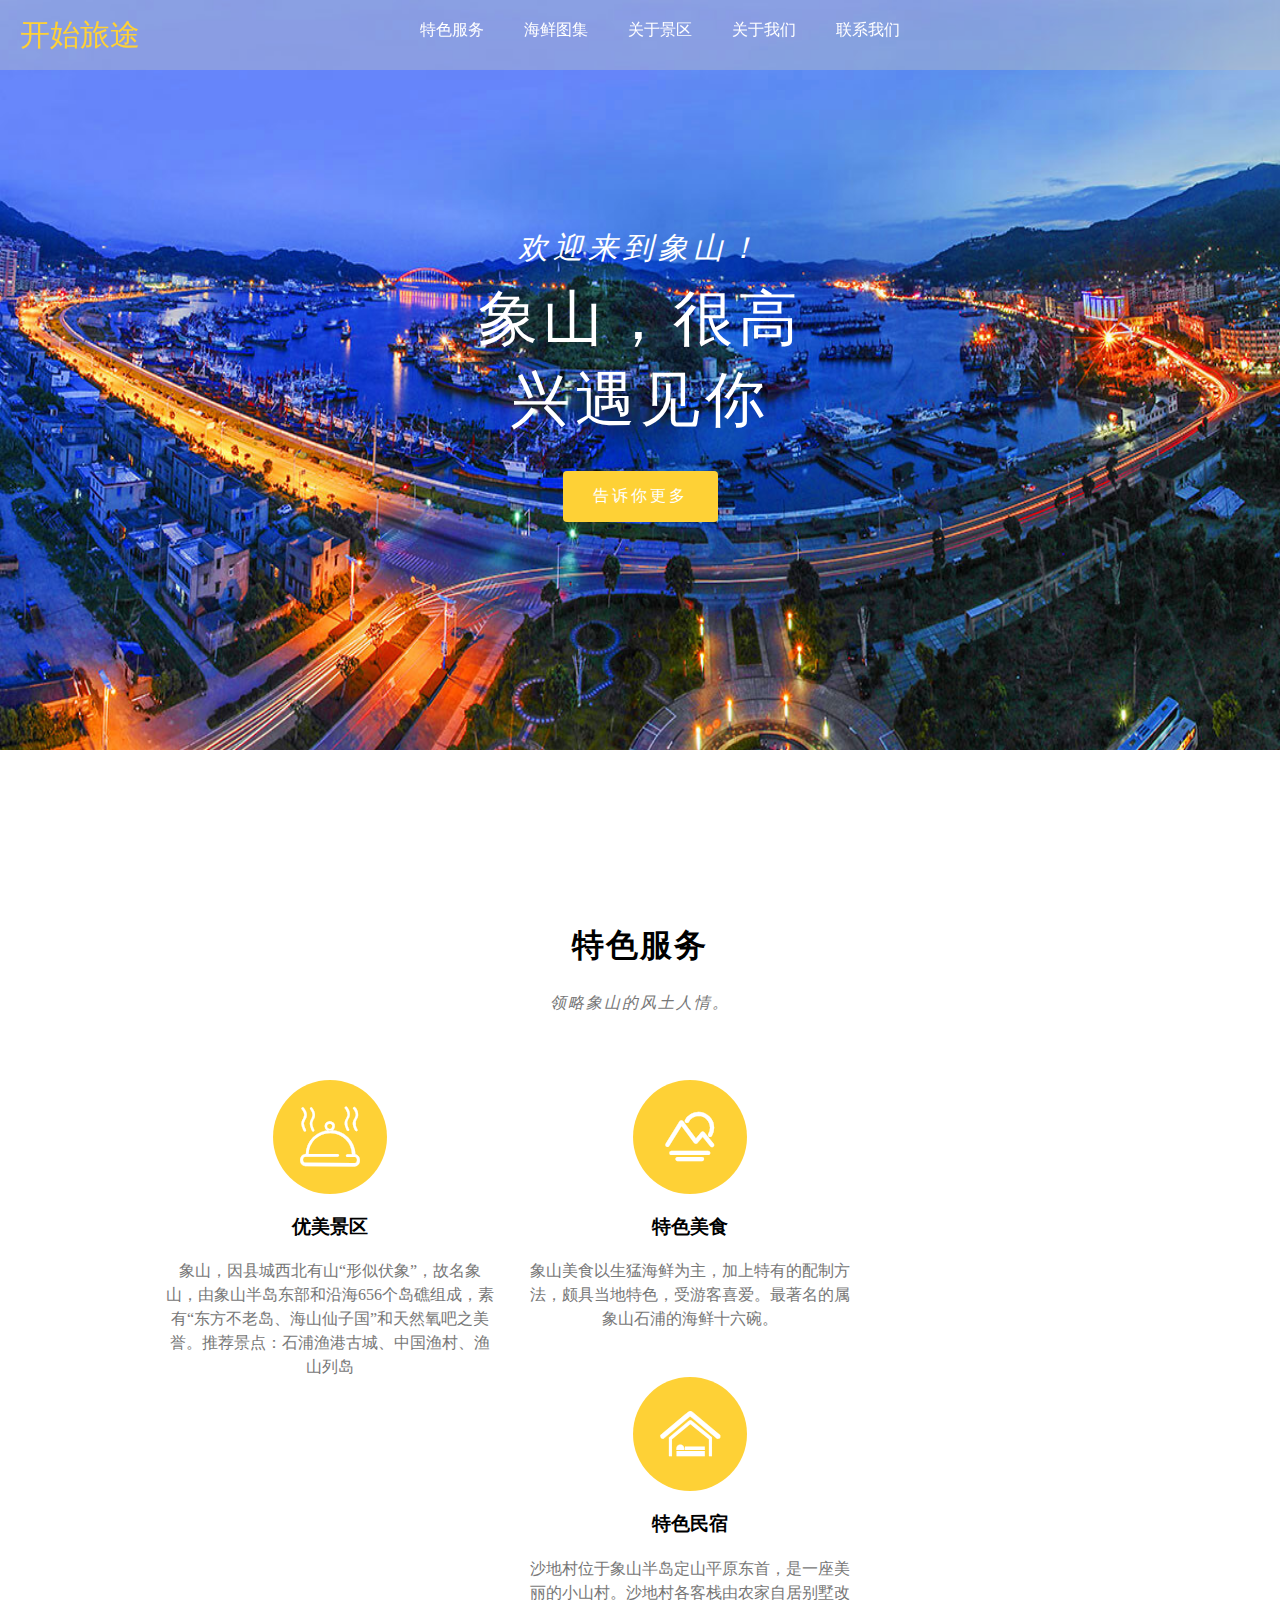
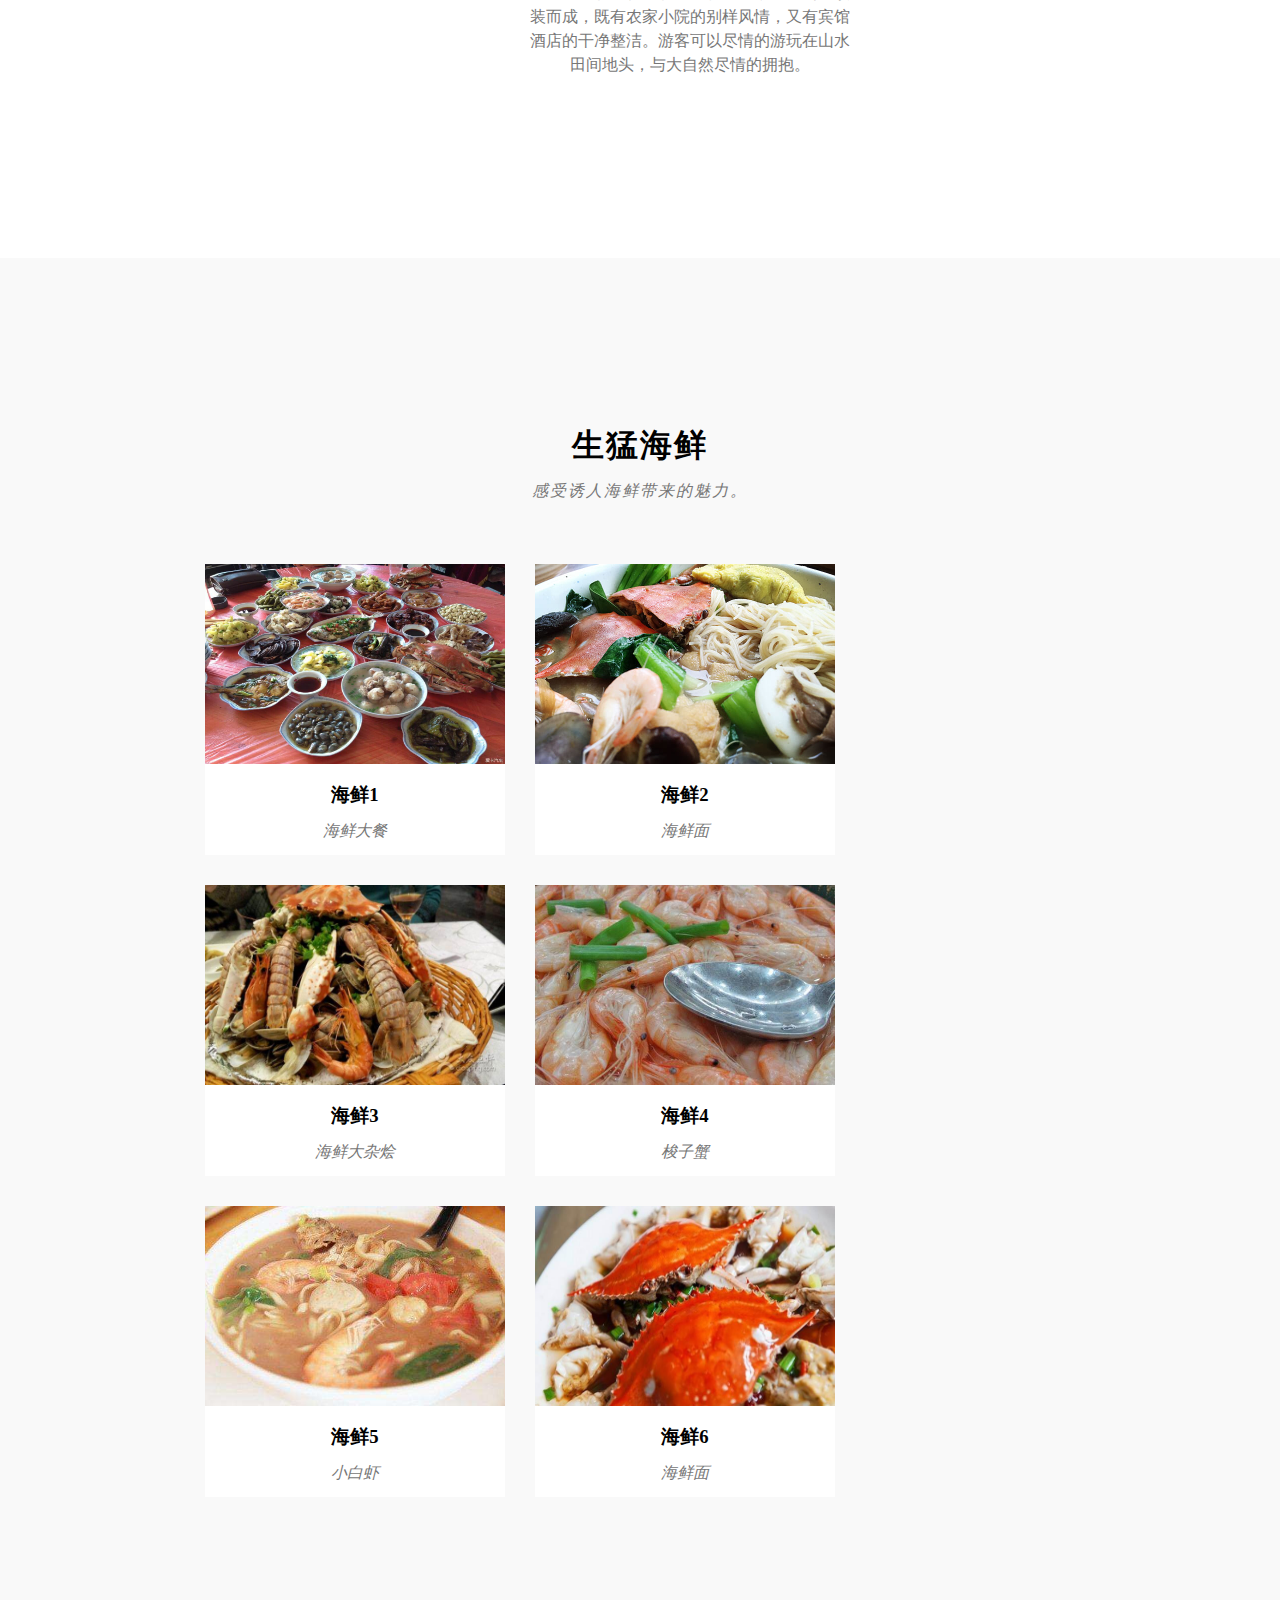
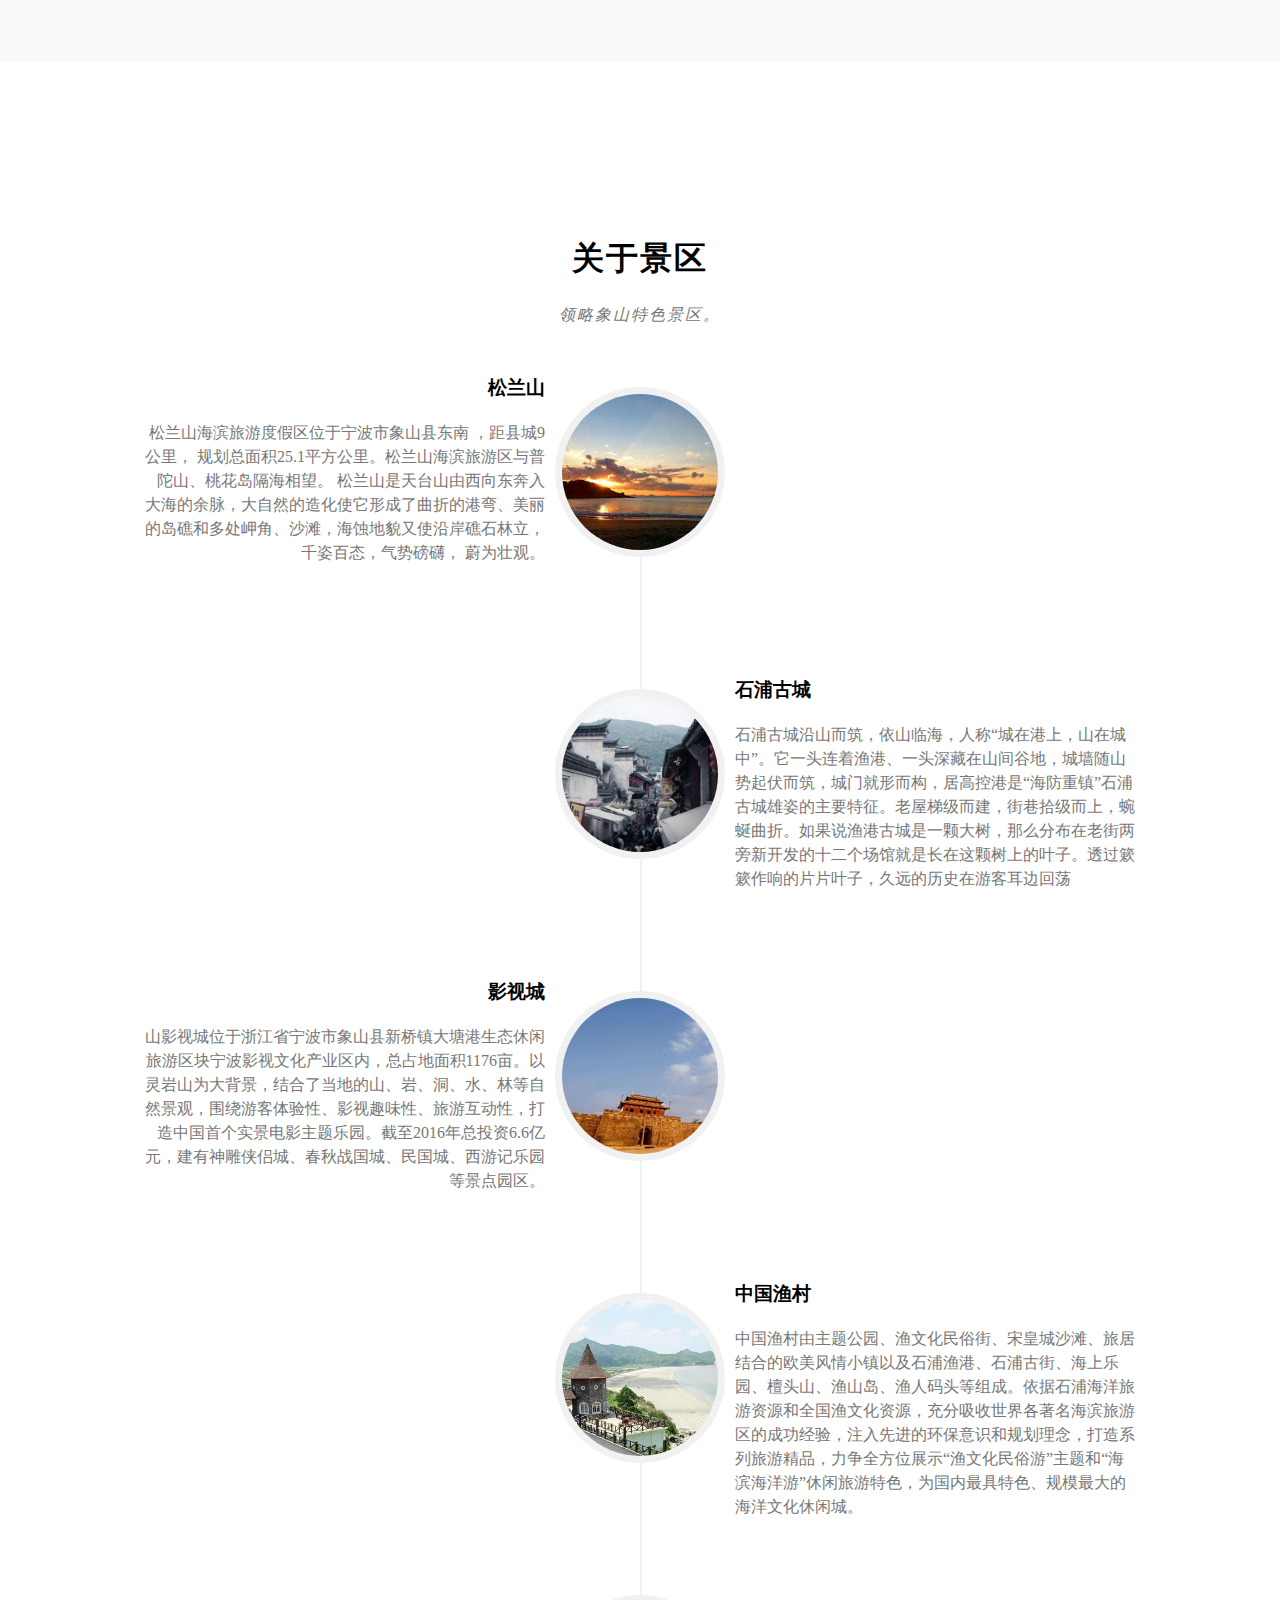
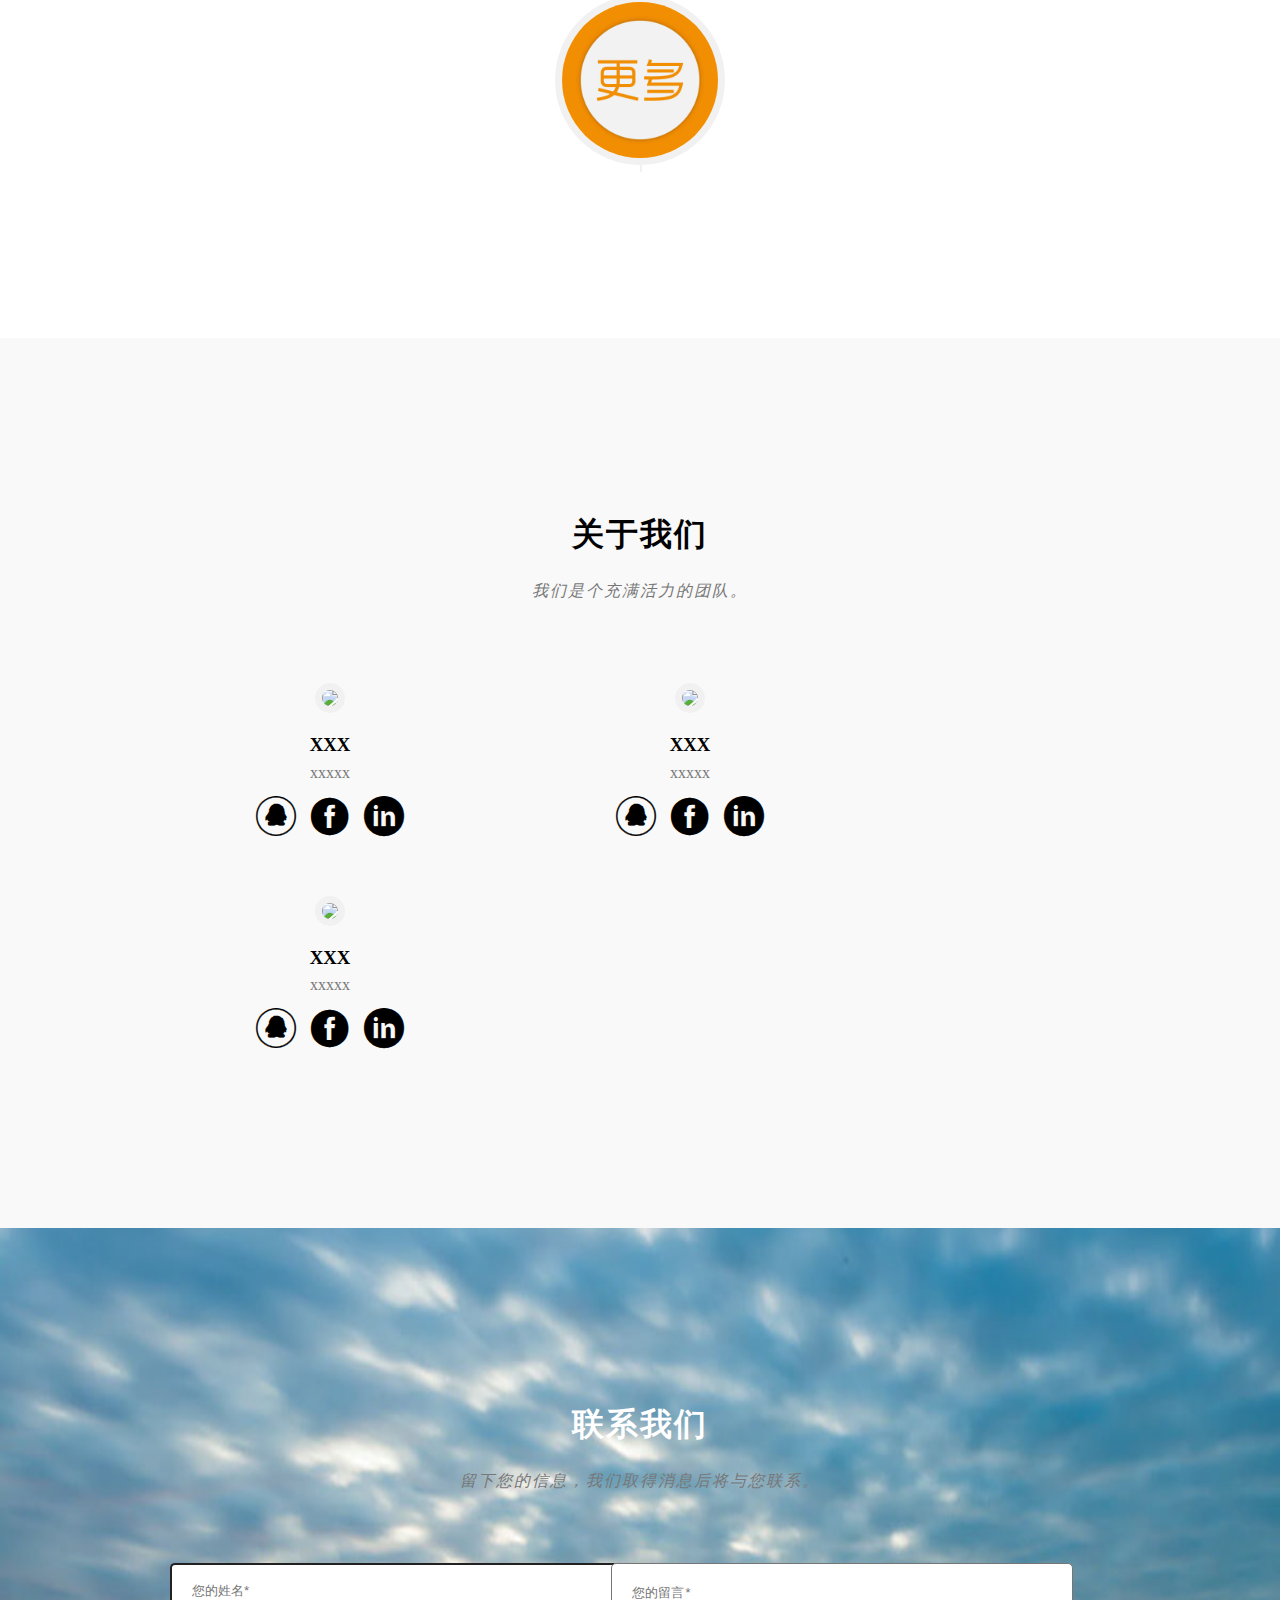
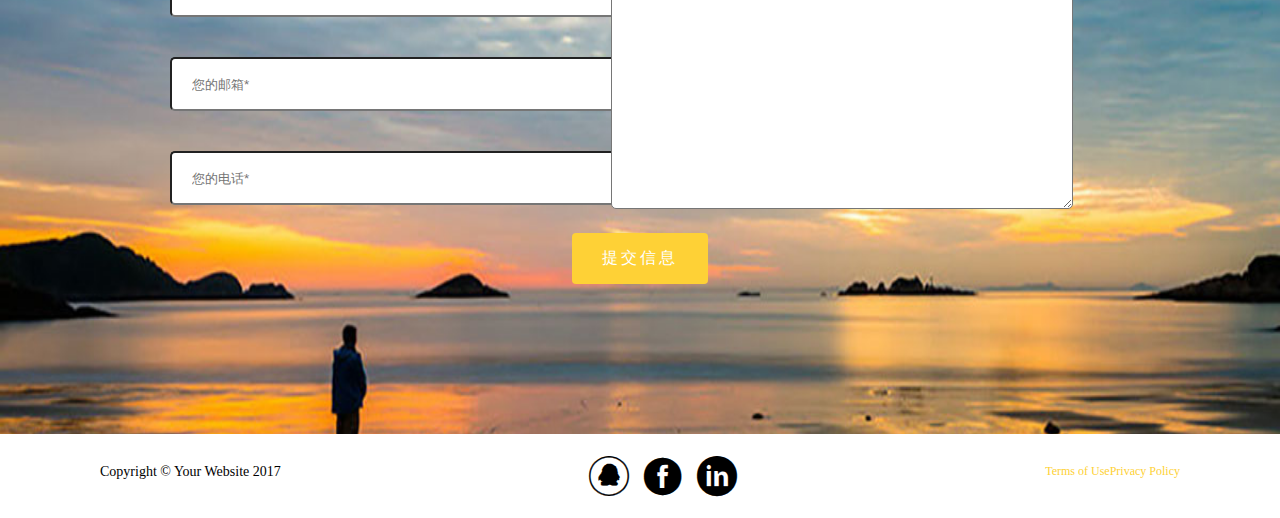
==== 静态页面/index.html @ 642a0db7 "add" ====
<!DOCTYPE html>
<html>
<head>
	<title></title>
	<link rel="stylesheet" type="text/css" href="index.css">
</head>
<body>
<div class="ct">
	<div class="nav clearfix">
	    <div class="sta">
	    	<a href="#">开始旅途</a>
	    </div>
		<div class="nav1">
			<a href="#1">特色服务</a>
			<a href="#2">海鲜图集</a>
			<a href="#3">关于景区</a>
			<a href="#4">关于我们</a>
			<a href="#5">联系我们</a>
		</div>
	</div>
	<div class="header">
	    <div class="header-cont">
	    <div class="header-in">欢迎来到象山！</div>
	    <div class="header-into">象山，很高兴遇见你</div>
	    <a href="#">告诉你更多</a>
	    </div>
	</div>
	<div class="ser clearfix" id="1">
		<div class="ser-into">
			<h1>特色服务</h1>
			<p>领略象山的风土人情。</p>
		</div>
		<div class="ser-play">
			<div class="ser-cont"><span class="iconfont">&#xe7af;</span></div>
			<h3>优美景区</h3>
			<p>象山，因县城西北有山“形似伏象”，故名象山，由象山半岛东部和沿海656个岛礁组成，素有“东方不老岛、海山仙子国”和天然氧吧之美誉。推荐景点：石浦渔港古城、中国渔村、渔山列岛</p>
		</div>
		<div class="ser-food">
			<div class="ser-cont"><span class="iconfont">&#xe601;</span></div>
			<h3>特色美食</h3>
			<p>象山美食以生猛海鲜为主，加上特有的配制方法，颇具当地特色，受游客喜爱。最著名的属象山石浦的海鲜十六碗。</p>
		</div>
		<div class="ser-live">
			<div class="ser-cont"><span class="iconfont">&#xe9ad;</span></div>
			<h3>特色民宿</h3>
			<p>沙地村位于象山半岛定山平原东首，是一座美丽的小山村。沙地村各客栈由农家自居别墅改装而成，既有农家小院的别样风情，又有宾馆酒店的干净整洁。游客可以尽情的游玩在山水田间地头，与大自然尽情的拥抱。</p>
		</div>
	</div>
	<div class="pshow">
	<div class="pshow-all clearfix" id="2">
		<div class="pshow-in">
			<h1>生猛海鲜</h1>
			<p>感受诱人海鲜带来的魅力。</p>
		</div>
		<div class="pshow-into">
			<ul>
				<li>
					<a href="">
					<div class="pshow-color">
						<span>+</span>
					</div>
					<img src="./pic/haixian1.jpg">
					</a>
					<h3>海鲜1</h3>
					<p>海鲜大餐</p>
				</li>
				<li>
					<a href="">
					<div class="pshow-color">
						<span>+</span>
					</div>
					<img src="./pic/haixian2.jpg">
					</a>
					<h3>海鲜2</h3>
					<p>海鲜面</p>
				</li>
				<li>
					<a href="">
					<div class="pshow-color">
						<span>+</span>
					</div>
					<img src="./pic/haixian3.jpg">
					</a>
					<h3>海鲜3</h3>
					<p>海鲜大杂烩</p>
				</li>
				<li>
					<a href="">
					<div class="pshow-color">
						<span>+</span>
					</div>	
					<img src="./pic/haixian4.jpg">
					</a>
					<h3>海鲜4</h3>
					<p>梭子蟹</p>
				</li>
				<li>
					<a href="">
					<div class="pshow-color">
						<span>+</span>
					</div>
					<img src="./pic/haixian5.jpg">
					</a>
					<h3>海鲜5</h3>
					<p>小白虾</p>
				</li>
				<li>
					<a href="">
					<div class="pshow-color">
						<span>+</span>
					</div>
					<img src="./pic/haixian6.jpg">
					</a>
					<h3>海鲜6</h3>
					<p>海鲜面</p>
				</li>
			</ul>
		</div>
	</div>
	</div>
	<div class="about" id="3">
	     <div class="about-in">
	     	<h1>关于景区</h1>
	     	<p>领略象山特色景区。</p>
	     </div>
	     <div class="about-into">
	     	<ul>
	     		<li>
	     		    <div class="about-p">
	     		    	<img src="./pic/sls.jpg">
	     		    </div>
	     		    <div class="about-con">
	     		    	<h3>松兰山</h3>
	     		    	<p>松兰山海滨旅游度假区位于宁波市象山县东南 ，距县城9公里， 规划总面积25.1平方公里。松兰山海滨旅游区与普陀山、桃花岛隔海相望。 松兰山是天台山由西向东奔入大海的余脉，大自然的造化使它形成了曲折的港弯、美丽的岛礁和多处岬角、沙滩，海蚀地貌又使沿岸礁石林立，千姿百态，气势磅礴， 蔚为壮观。</p>
	     		    </div>   
	     		</li>
	     		<li>
	     			<div class="about-p">
	     				<img src="./pic/spgc.jpg">
	     			</div>
	     		    <div class="about-con">
	     		    	<h3>石浦古城</h3>
	     		    	<p>石浦古城沿山而筑，依山临海，人称“城在港上，山在城中”。它一头连着渔港、一头深藏在山间谷地，城墙随山势起伏而筑，城门就形而构，居高控港是“海防重镇”石浦古城雄姿的主要特征。老屋梯级而建，街巷拾级而上，蜿蜒曲折。如果说渔港古城是一颗大树，那么分布在老街两旁新开发的十二个场馆就是长在这颗树上的叶子。透过簌簌作响的片片叶子，久远的历史在游客耳边回荡</p>
	     		    </div> 
	     		</li>
	     		<li>
	     			<div class="about-p">
	     				<img src="./pic/ysc.jpg">
	     			</div>
	     		    <div class="about-con">
	     		        <h3>影视城</h3>
	     		        <p>山影视城位于浙江省宁波市象山县新桥镇大塘港生态休闲旅游区块宁波影视文化产业区内，总占地面积1176亩。以灵岩山为大背景，结合了当地的山、岩、洞、水、林等自然景观，围绕游客体验性、影视趣味性、旅游互动性，打造中国首个实景电影主题乐园。截至2016年总投资6.6亿元，建有神雕侠侣城、春秋战国城、民国城、西游记乐园等景点园区。</p>
	     		    </div> 
	     		</li>
	     		<li>
	     			<div class="about-p">
	     				<img src="./pic/zgyc.jpg">
	     			</div>
	     		    <div class="about-con">
	     		    	<h3>中国渔村</h3>
	     		    	<p>中国渔村由主题公园、渔文化民俗街、宋皇城沙滩、旅居结合的欧美风情小镇以及石浦渔港、石浦古街、海上乐园、檀头山、渔山岛、渔人码头等组成。依据石浦海洋旅游资源和全国渔文化资源，充分吸收世界各著名海滨旅游区的成功经验，注入先进的环保意识和规划理念，打造系列旅游精品，力争全方位展示“渔文化民俗游”主题和“海滨海洋游”休闲旅游特色，为国内最具特色、规模最大的海洋文化休闲城。</p>
	     		    </div> 
	     		</li>
	     		<li>
	     			<div class="about-p">
	     				<img src="./pic/more.jpg">
	     			</div>
	     		</li>
	     	</ul>
	     </div>
	</div>
	<div class="team" id="4">
		<div class="team-in clearfix">
			<div class="team-into">
				<h1>关于我们</h1>
				<p>我们是个充满活力的团队。</p>
			</div>
			<div class="team-about ">
				<ul>
					<li>
						<div class="team-p">
							<img src="./pic/ava.jpg">
						</div>
						<div class="team-about">
							<h3>XXX</h3>
							<p>xxxxx</p>
							<div class="iconfont-in">
			                    <a href="#" class="iconfont1">&#xe68b;</a>
			                    <a href="#" class="iconfont1">&#xe600;</a>
			                    <a href="#" class="iconfont1">&#xe63d;</a>
		                    </div>
						</div>
					</li>
					<li>
						<div class="team-p">
						    <img src="./pic/ava.jpg">
						</div>
						<div class="team-about">
							<h3>XXX</h3>
							<p>xxxxx</p>
							<div class="iconfont-in">
			                    <a href="#" class="iconfont1">&#xe68b;</a>
			                    <a href="#" class="iconfont1">&#xe600;</a>
			                    <a href="#" class="iconfont1">&#xe63d;</a>
		                    </div>
						</div>
					</li>
					<li>
						<div class="team-p"> 
						    <img src="./pic/ava.jpg">
						</div>
						<div class="team-about">
							<h3>XXX</h3>
							<p>xxxxx</p>
							<div class="iconfont-in">
			                    <a href="#" class="iconfont1">&#xe68b;</a>
			                    <a href="#" class="iconfont1">&#xe600;</a>
			                    <a href="#" class="iconfont1">&#xe63d;</a>
		                    </div>
						</div>
					</li>
				</ul>
			</div>
		</div>
	</div>
	<div class="conts" id="5">
		<div class="conts-in clearfix">
			<div class="conts-into">
				<h1>联系我们</h1>
				<p>留下您的信息，我们取得消息后将与您联系。</p>
			</div>
			<form action="post">
			    <div class="conts-form">
					<div class="conts-form1">
						<input type="text" name="name" class="conts-f" placeholder="您的姓名*">
						<input type="text" name="email" class="conts-f" placeholder="您的邮箱*">
						<input type="text" name="photo" class="conts-f" placeholder="您的电话*">
					</div>
				     <div class="conts-form2">
						<textarea class="conts-f1" placeholder="您的留言*"></textarea>
					</div>
			    </div>
			<div class="conts-btn">
				<a href="">提交信息</a>
			</div>
		    </form>
		</div>
	</div>
	<div class="footer clearfix">
	    <div class="footer-end">
			<a href="#">Privacy Policy</a>
			<a href="#">Terms of Use</a>
		</div>
		<div class="footer-in">Copyright © Your Website 2017</div>
		<div class="iconfont-in">
			<a href="#" class="iconfont1">&#xe68b;</a>
			<a href="#" class="iconfont1">&#xe600;</a>
			<a href="#" class="iconfont1">&#xe63d;</a>
		</div>
	</div>
</div>
</body>
</html>
---- 静态页面/index.css ----
@font-face {
      font-family: 'iconfont';
      src: url('./font/iconfont.eot');
      src: url('./font/iconfont.eot?#iefix') format('embedded-opentype'),
      url('./font/iconfont.woff') format('woff'),
      url('./font/iconfont.ttf') format('truetype'),
      url('./font/iconfont.svg#iconfont') format('svg');
    }

	body {
		margin:0;
		padding: 0;
	}
		.ct {
			position: relative;
			margin: 0 auto;
		}

		.ct a{
			text-decoration: none;
		}

		.ct ul {
			padding: 0;
			list-style: none;
		}

		.header-cont,.ser,.pshow-all,.about,.team-in,.conts-in{
			max-width: 1080px;
			margin: 0 auto;
			padding: 150px;
		}

		 .iconfont{
            font-family:"iconfont" !important;
            display: inline-block;
            font-size:60px;
            font-style:normal;
            color: white;
            padding: 12px;
            -webkit-font-smoothing: antialiased;
            -webkit-text-stroke-width: 0.2px;
            -moz-osx-font-smoothing: grayscale;
        }

        .iconfont1{
        	display: inline-block;
        	margin: 0 5px;
            font-family:"iconfont" !important;
            font-size:40px;
            font-style:normal;
            color: black;
            -webkit-font-smoothing: antialiased;
            -webkit-text-stroke-width: 0.2px;
            -moz-osx-font-smoothing: grayscale;
            transition: all .3s;
        }

        .iconfont-in{
        	display: inline-block;
        }

        .iconfont-in a:hover {
            font-family:"iconfont" !important;
            font-size:40px;
            font-style:normal;
            color: #fed136;
            -webkit-font-smoothing: antialiased;
            -webkit-text-stroke-width: 0.2px;
            -moz-osx-font-smoothing: grayscale; 
        }

		.nav {
			width: 100%;
			height: 70px;
			position: fixed;
			top: 0;
			background: rgba(192,192,192,0.4);
			text-align: center;
			z-index: 1;
		}

		.nav1 {
			display: inline-block;
			margin-left: -120px;
		}

		.sta a{
			display: inline-block;
			float: left;
			margin: 15px 20px;
			font-size: 30px;
			color: #fed136;
		}

		.nav1 a {
			display: inline-block;
			margin: 20px 20px;
			color: white;
			float: left;
		}

		.clearfix::after {
			content: '';
			display: block;
			clear: both;
		}

		.header {
			background-image: url(./pic/backgroundimg1.jpg);
			width: 100%;
			height: 750px;
			position: relative;
			background-repeat:no-repeat;
			background-size: 100% 750px;
			color: white;
			text-align: center;
		}

		.header-cont {
			position: absolute;
			top: 50%;
			left: 50%;
			transform: translate(-50%,-50%);
		}
		.header-in {
			margin-bottom: 10px;
			font-size: 30px;
			letter-spacing: 5px;
			font-style: italic;
		}

		.header-into {
			margin-bottom: 30px;
			font-size: 60px;
			letter-spacing: 5px;
		}

		.header-cont a,.conts-btn a{
			display: inline-block;
			padding: 15px 30px;
			background: #fed136;
			border-radius: 4px;
			color: white;
			letter-spacing: 3px;
		}
		.header-cont a:hover,.conts-btn a:hover {
			background: rgba(254, 209, 54, .8);
		}

		.ser,.pshow,.about,.team-into,.conts-into{
			text-align: center;
			line-height:1.5;
		}

		.ser-cont{
			display: inline-block;
			height: 114px;
			width: 114px;
		    background: #fed136;
		    border-radius: 50%;
		}

		.ser p,.about-con p{
			color: #777;
		}

		.ser-into,.pshow-in,.about-in,.team-into,.conts-into{
			letter-spacing: 2px;
			margin-bottom: 50px;
		}

		.ser-into p,.pshow-in p,.pshow-into p,.about-in p,.team-into p,.conts-into p{
			color: #777;
			font-style: italic;
		}

		.ser-play,.ser-food,.ser-live{
			width: 330px;
			float: left;
			padding: 15px;
		}

		.pshow,.team{
			width: 100%;
			background-color: rgba(192,192,192,0.1);
			line-height: 1;
		}

		.pshow-into ul{
			padding: 0 40px;
		}

		.pshow-into ul li{
			position: relative;
			width: 300px;
			float: left;
			margin: 15px; 
			background: white;
		}
		.pshow-color {
			position: absolute;
			width: 300px;
			height: 200px;
			background: rgba(254, 209, 54, .9);
			transition: all .3s;
			opacity: 0;
		}

		.pshow-color:before{
            content: '';
            display: inline-block;
            height: 100%;
            vertical-align: middle;
        }

		.pshow-color span{
			font-size: 100px;
			font-weight: bold;
			vertical-align: middle;
			color: white;
		}

		.pshow-into ul li img{
			width: 300px;
			height: 200px;
		}


		.pshow-into ul li .pshow-color:hover{
			opacity:1;

		}

		.about-in {
			margin-bottom: 60px;
		}

		.about-into ul li {
			position: relative;
			text-align: center;
			padding-bottom: 125px;
		}

		.about-into ul li img {
			width: 156px;
			border: 7px solid #f1f1f1;
			border-radius: 50%;
		}

		.about-con {
			position: absolute;
			width: 400px;
			right: 50%;
			margin-right: 95px;
			top: -32px;
			text-align: right;
		}

		.about-into ul li::after {
			content: '';
			display: block;
			position: absolute;
			border-right: 2px solid #f1f1f1;
			height: 100%;
			left: 50%;
			top: 0;
			margin-right: 1px;
			z-index: -1;
		}

		.about-into ul li:last-child {
			padding-bottom: 0;
		}

		.about-into ul li:nth-child(even)>.about-con {
			width: 400px;
			left: 50%;
			margin-left: 95px;
			top: -32px;
			text-align: left;
		}

		.team-p img {
			width: 225px;
			border: 7px solid #f1f1f1;
			border-radius: 50%;
		}

		.team-about ul li {
			text-align: center;
			float: left;
			width: 300px;
			margin:30px;
		}

		.team-about ul li h3{
			margin: 20px 0 0 0;
		}

	    .team-about ul li p{
			margin: 10px 0 15px 0;
			color: #777;
		}

		.conts {
			width: 100%;
			min-height: 800px;
			background-image: url(./pic/backgroundimg2.jpg);
			background-repeat:  no-repeat;
			background-size: 100% 1000px;
			color: white;
		}
		.conts-form1 {

			width: 45%;
			float: left;
		}

		.conts-form2 {
			display: inline;
			width:45%;
		}

		.conts-f {
			width: 420px;
			height: 50px;
			margin: 20px;
			border-radius: 5px;
			padding: 0 20px;
		}

		.conts-f1 {
			width: 420px;
			height: 204px;
			margin: 20px;
			border-radius: 5px;
			padding: 20px;
		}

		.conts-btn {
			text-align: center;
		}

		.footer {
			max-width: 1080px;
			margin: 0 auto;
			padding: 20px;
			text-align: center;
		}

		.footer-in {
			float: left;
			font-size: 14px;
			padding: 10px 0;
		}

	    .footer-end a{
		color: #fed136;
		font-size: 12px;
		float: right;
		padding: 10px 0;
	    }
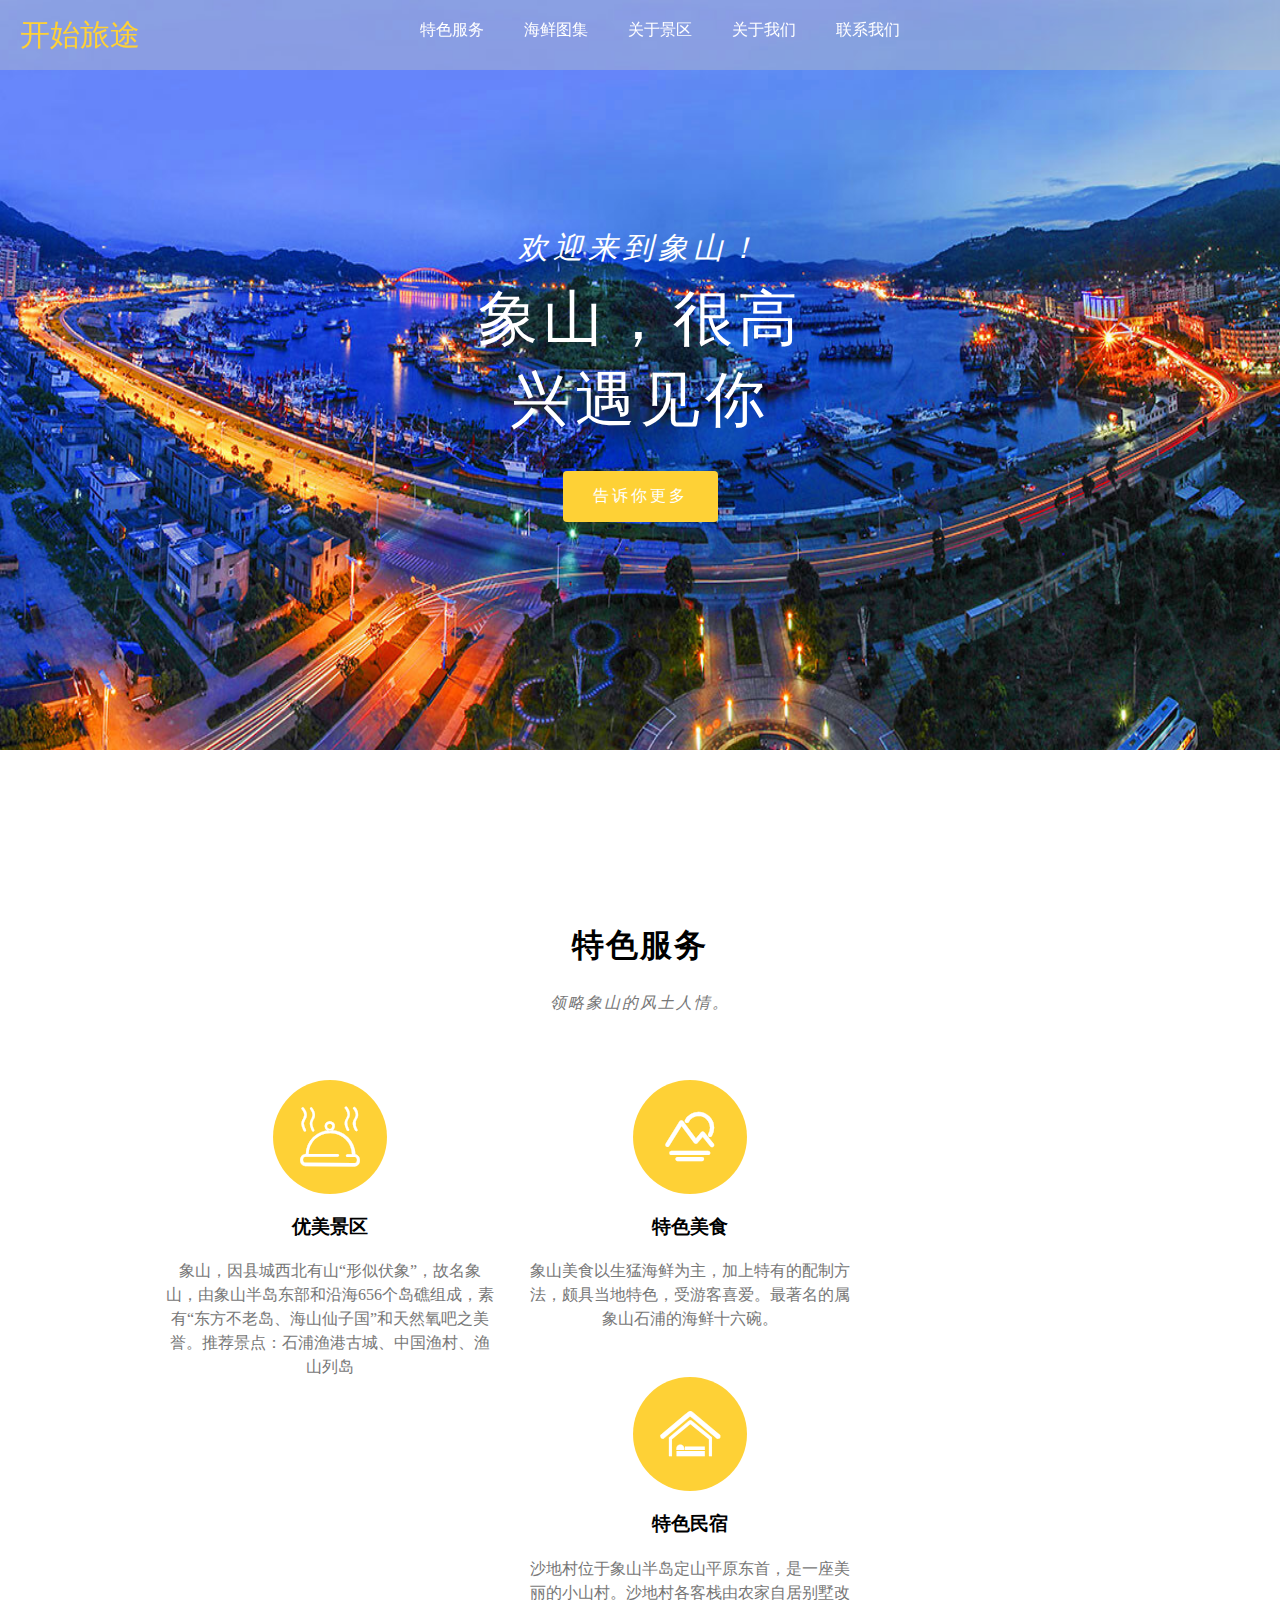
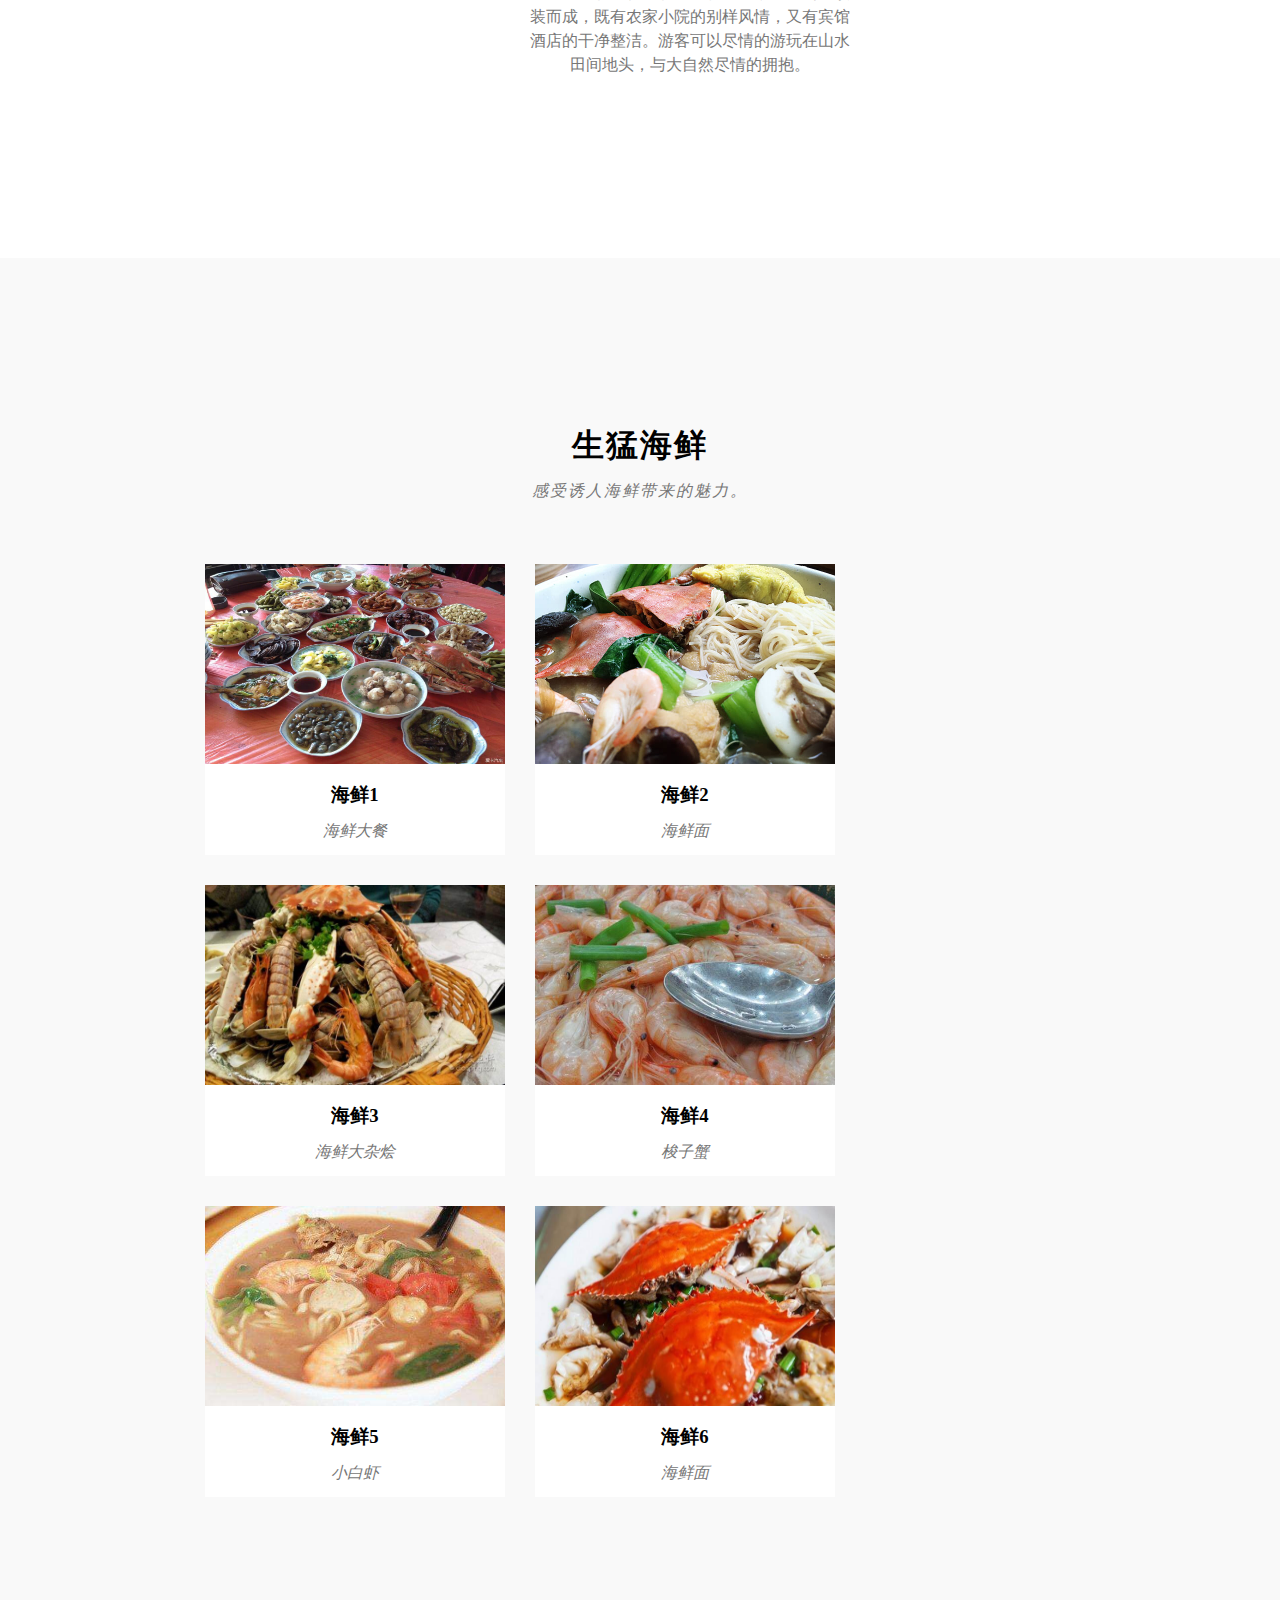
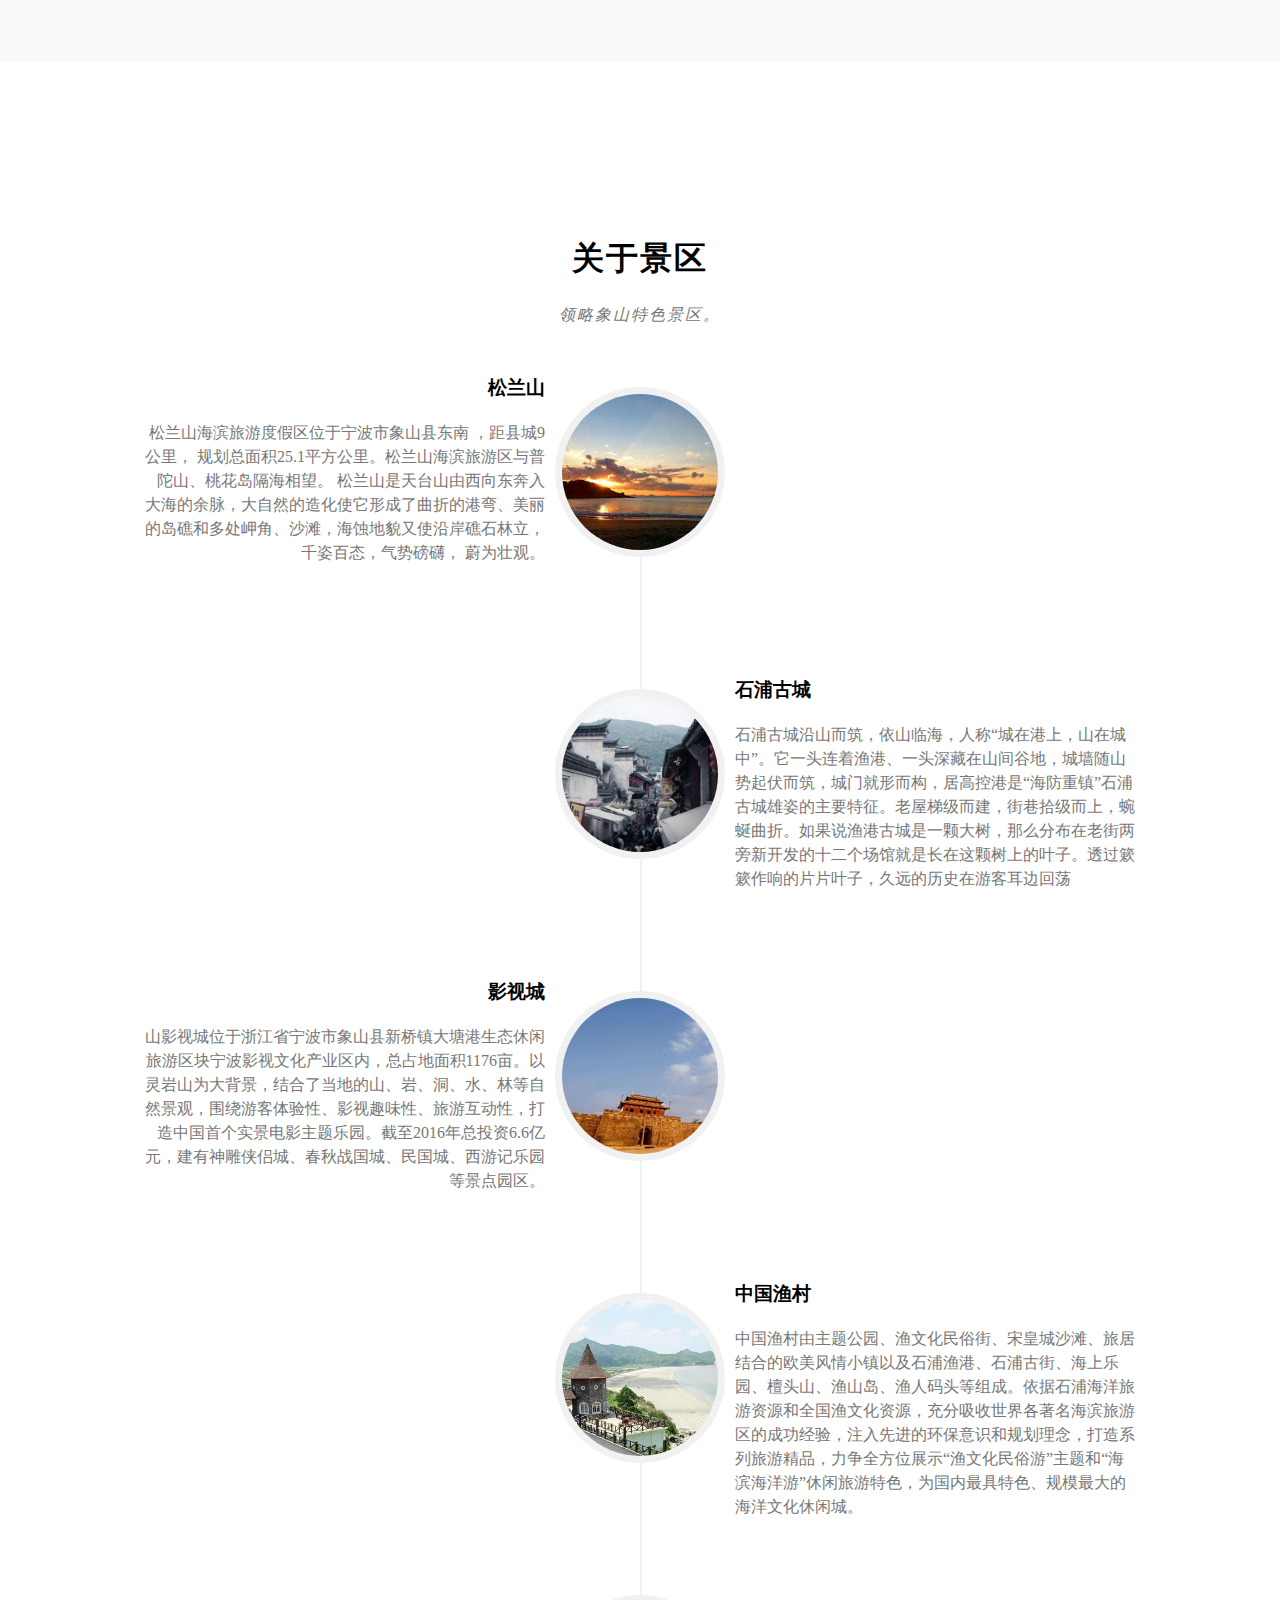
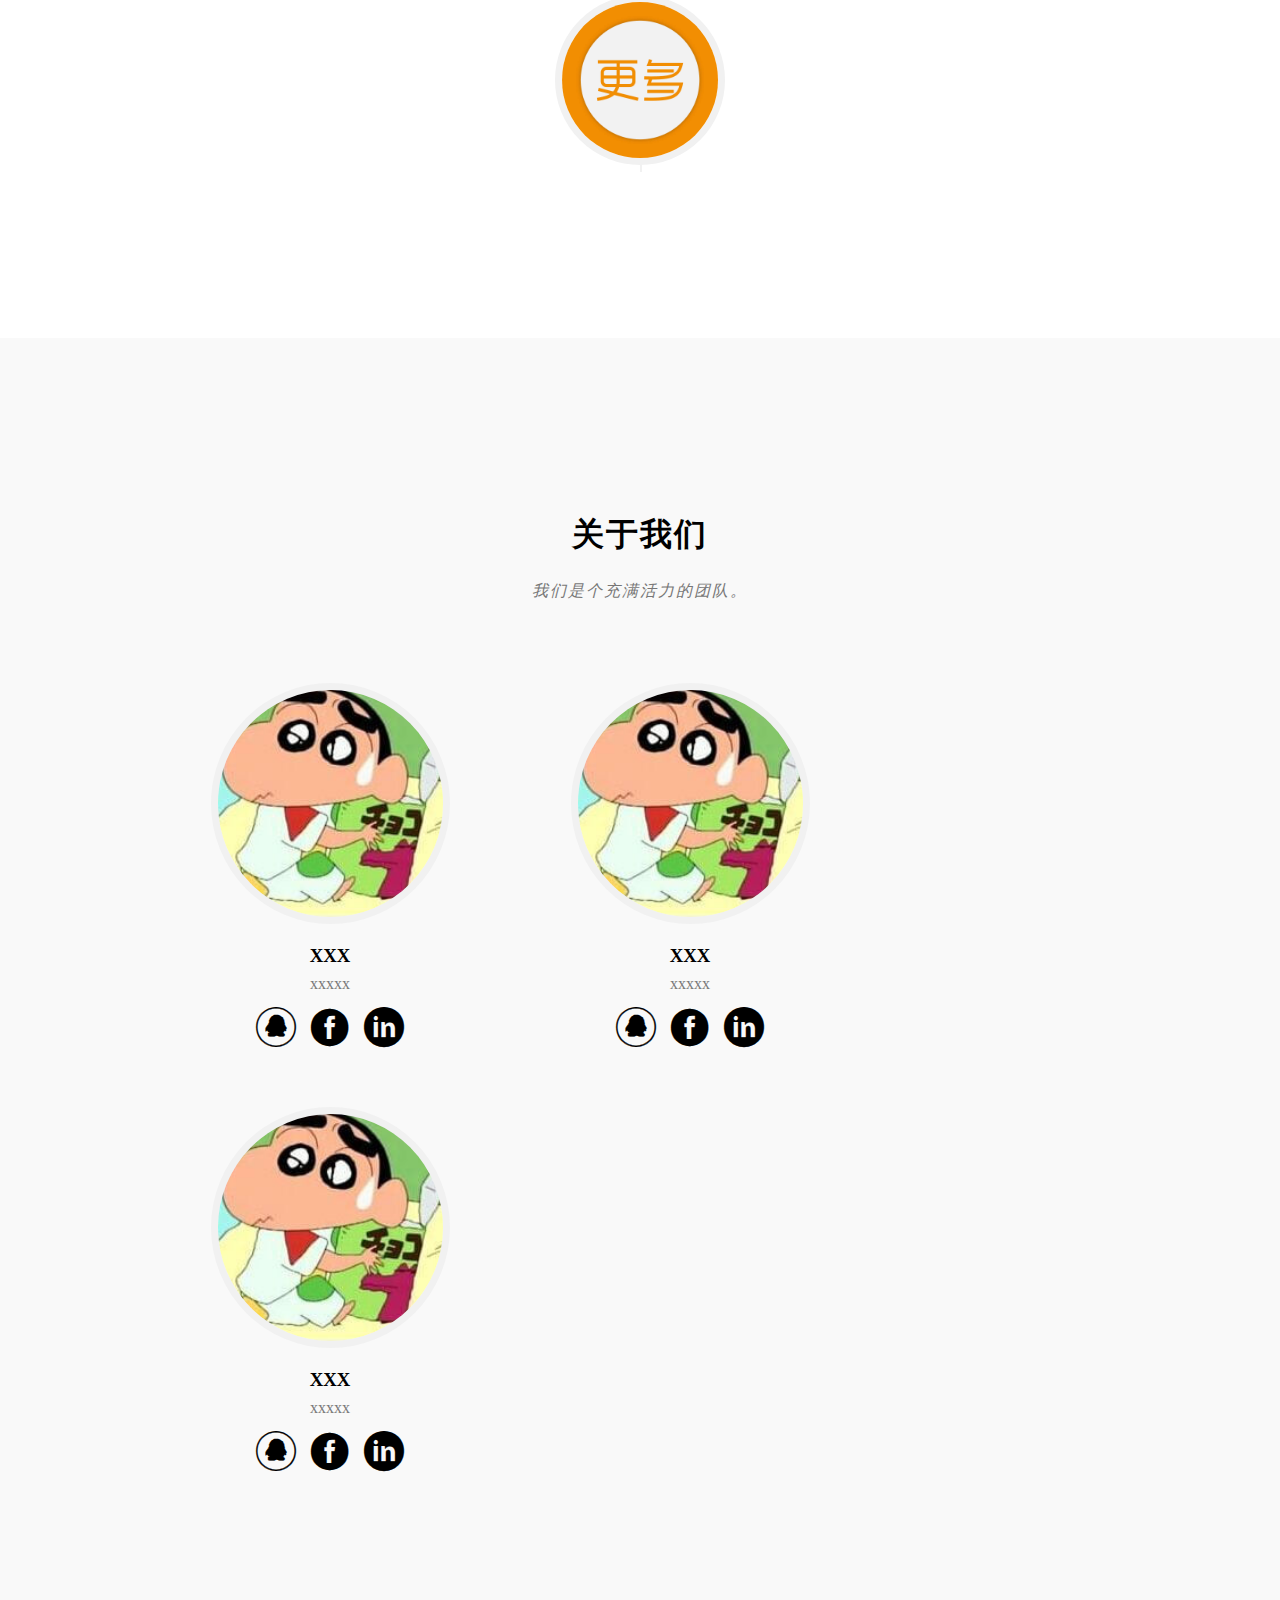
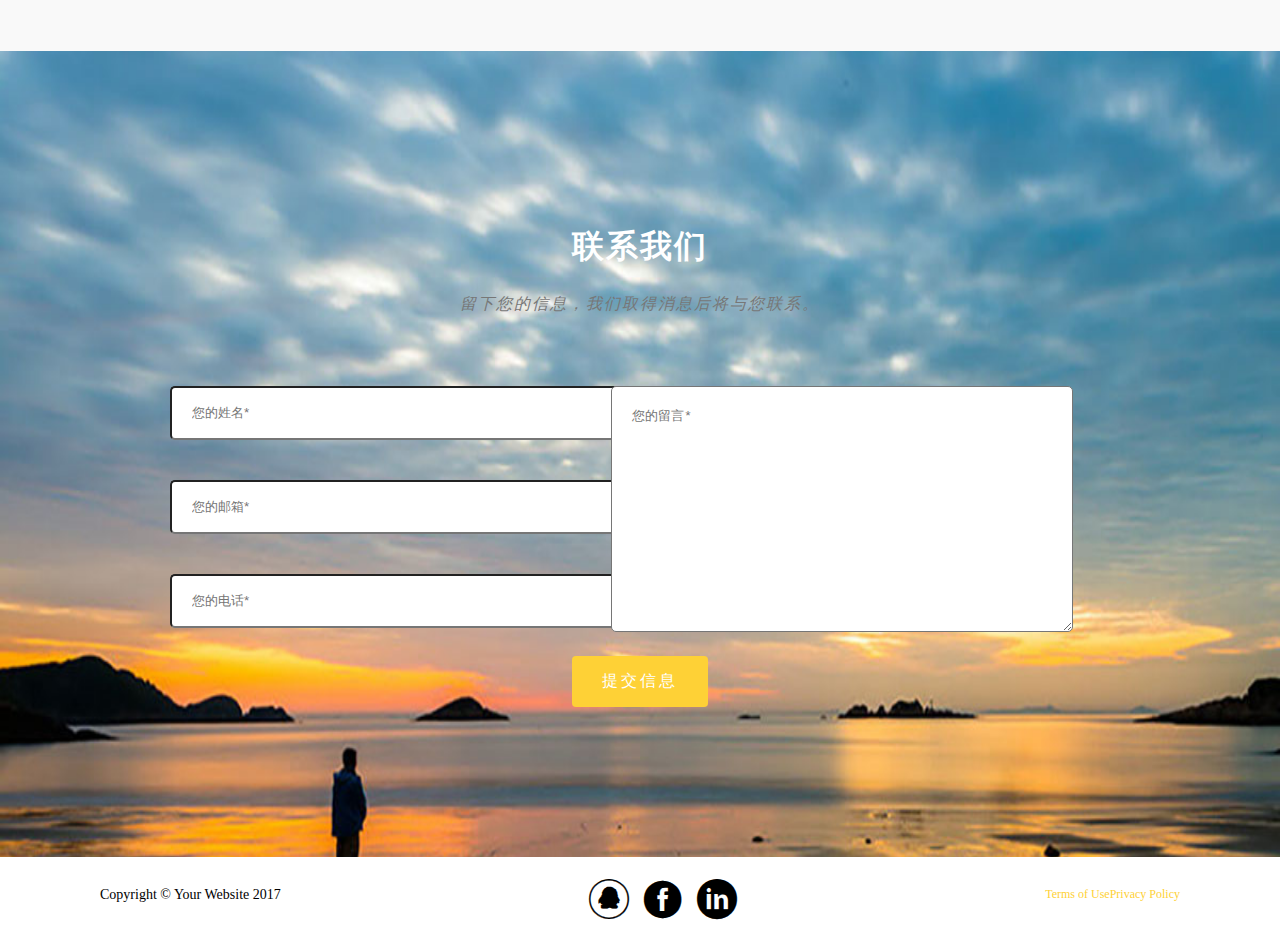
==== commit 1d3c6181: "Update index.html" ====
--- a/静态页面/index.html
+++ b/静态页面/index.html
@@ -179,7 +179,7 @@
 				<ul>
 					<li>
 						<div class="team-p">
-							<img src="./pic/ava.jpg">
+							<img src="./pic/ava.JPG">
 						</div>
 						<div class="team-about">
 							<h3>XXX</h3>
@@ -193,7 +193,7 @@
 					</li>
 					<li>
 						<div class="team-p">
-						    <img src="./pic/ava.jpg">
+						    <img src="./pic/ava.JPG">
 						</div>
 						<div class="team-about">
 							<h3>XXX</h3>
@@ -207,7 +207,7 @@
 					</li>
 					<li>
 						<div class="team-p"> 
-						    <img src="./pic/ava.jpg">
+						    <img src="./pic/ava.JPG">
 						</div>
 						<div class="team-about">
 							<h3>XXX</h3>
@@ -260,4 +260,4 @@
 	</div>
 </div>
 </body>
-</html>+</html>
